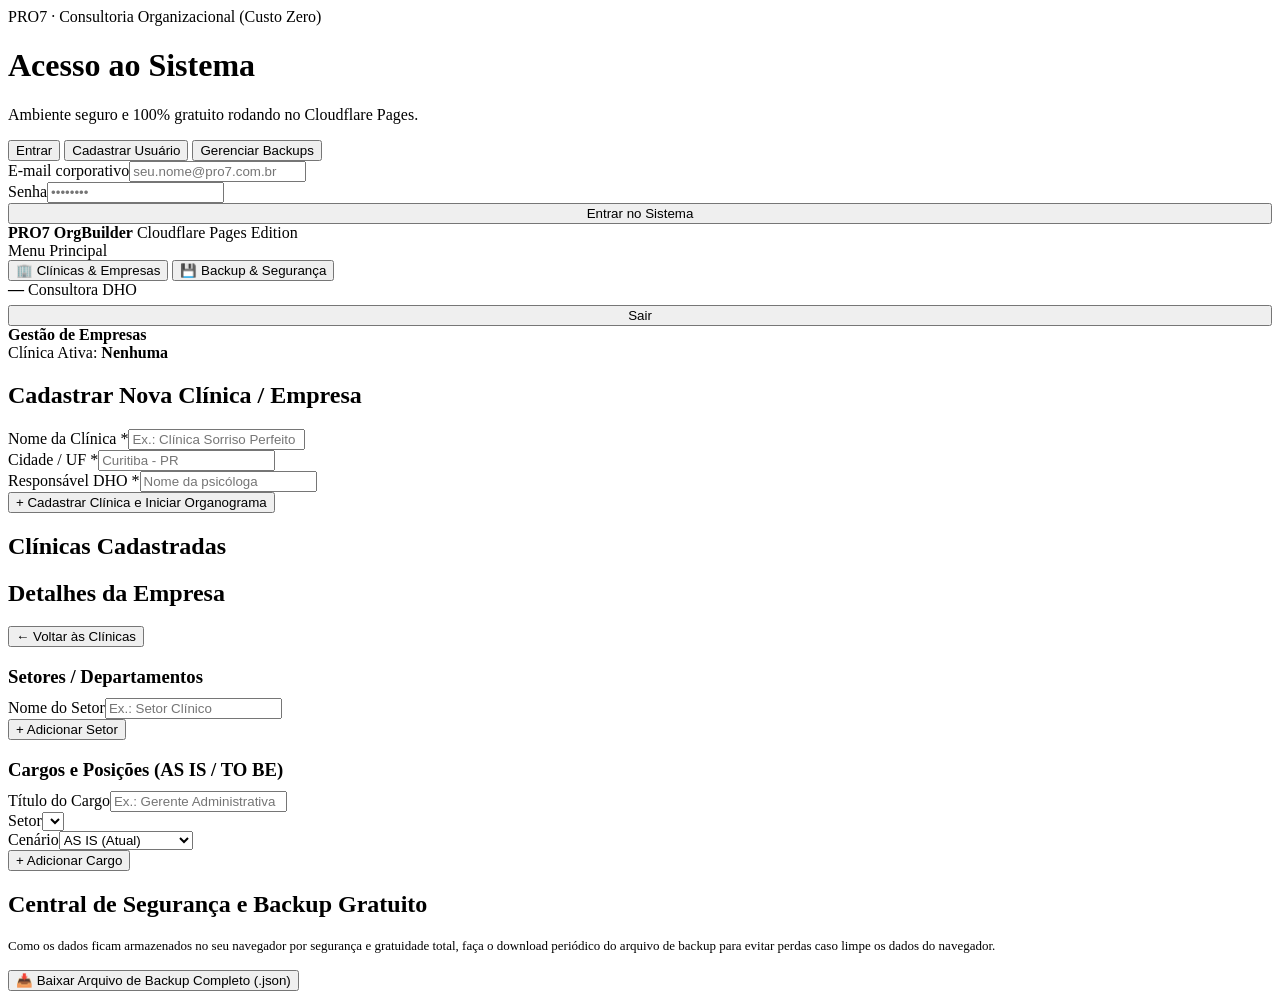
==== index.html @ 644f0a47 "Correção das extensoes dos arquivos" ====
<!DOCTYPE html>
<html lang="pt-BR">
<head>
<meta charset="utf-8">
<meta name="viewport" content="width=device-width, initial-scale=1">
<title>PRO7 OrgBuilder · Sistema de Organogramas Gratuitos</title>
<link rel="stylesheet" href="styles.css">
</head>
<body>

<!-- TELA DE AUTENTICAÇÃO / ACESSO -->
<div id="authScreen" class="auth-wrap">
  <div class="auth-card">
    <span class="brand-badge">PRO7 · Consultoria Organizacional (Custo Zero)</span>
    <h1>Acesso ao Sistema</h1>
    <p>Ambiente seguro e 100% gratuito rodando no Cloudflare Pages.</p>
    
    <div class="tabs-auth">
      <button id="tabLogin" class="active" onclick="switchAuthTab('login')">Entrar</button>
      <button id="tabRegister" onclick="switchAuthTab('register')">Cadastrar Usuário</button>
      <button id="tabBackup" onclick="switchAuthTab('backup')">Gerenciar Backups</button>
    </div>

    <div id="authMsg"></div>

    <form id="loginForm" onsubmit="handleLogin(event)">
      <div class="field"><label>E-mail corporativo</label><input type="email" id="loginEmail" required placeholder="seu.nome@pro7.com.br"></div>
      <div class="field"><label>Senha</label><input type="password" id="loginPass" required placeholder="••••••••"></div>
      <button type="submit" class="btn btn-primary" style="width:100%">Entrar no Sistema</button>
    </form>

    <form id="registerForm" style="display:none" onsubmit="handleRegister(event)">
      <div class="field"><label>Nome completo</label><input type="text" id="regName" required placeholder="Ex.: Ana Carolina"></div>
      <div class="field"><label>E-mail</label><input type="email" id="regEmail" required placeholder="ana@pro7.com.br"></div>
      <div class="field"><label>Senha de acesso</label><input type="password" id="regPass" required minlength="4" placeholder="Mínimo 4 caracteres"></div>
      <button type="submit" class="btn btn-primary" style="width:100%">Criar Conta Gratuita</button>
    </form>

    <div id="backupForm" style="display:none">
      <div class="alert alert-info">Proteja seus dados! Faça o backup regular das clínicas em arquivo JSON ou restaure um backup anterior.</div>
      <button type="button" class="btn btn-primary" style="width:100%;margin-bottom:10px" onclick="exportSystemBackup()">📥 Baixar Backup Geral (JSON)</button>
      <div class="field"><label>Restaurar Backup de Arquivo</label><input type="file" id="importFile" accept=".json" onchange="importSystemBackup(event)"></div>
    </div>
  </div>
</div>

<!-- APLICAÇÃO PRINCIPAL -->
<div id="appShell" class="app">
  <aside class="sidebar">
    <div class="sidebar-logo">
      <strong>PRO7 OrgBuilder</strong>
      <span>Cloudflare Pages Edition</span>
    </div>

    <div class="nav-group">Menu Principal</div>
    <button class="nav-item active" onclick="navigate('companies')">🏢 Clínicas & Empresas</button>
    <button class="nav-item" onclick="navigate('backupmgr')">💾 Backup & Segurança</button>

    <div class="user-box">
      <b id="curUserName">—</b>
      <span id="curUserRole">Consultora DHO</span>
      <button class="btn btn-outline btn-sm" style="width:100%;margin-top:6px" onclick="logout()">Sair</button>
    </div>
  </aside>

  <main class="main">
    <header class="topbar">
      <strong id="pageTitle">Gestão de Empresas</strong>
      <div class="context-pill">Clínica Ativa: <strong id="activeCompanyBadge" style="color:var(--primary)">Nenhuma</strong></div>
    </header>

    <div class="content">
      <div id="globalAlert"></div>

      <!-- VIEW: EMPRESAS -->
      <section id="view-companies" class="view active">
        <div class="card">
          <div class="card-header"><h2 class="card-title">Cadastrar Nova Clínica / Empresa</h2></div>
          <form onsubmit="createCompany(event)">
            <div class="grid-3">
              <div class="field"><label>Nome da Clínica *</label><input id="cName" required placeholder="Ex.: Clínica Sorriso Perfeito"></div>
              <div class="field"><label>Cidade / UF *</label><input id="cCityState" required placeholder="Curitiba - PR"></div>
              <div class="field"><label>Responsável DHO *</label><input id="cElab" required placeholder="Nome da psicóloga"></div>
            </div>
            <button type="submit" class="btn btn-primary">+ Cadastrar Clínica e Iniciar Organograma</button>
          </form>
        </div>

        <div class="card">
          <div class="card-header"><h2 class="card-title">Clínicas Cadastradas</h2></div>
          <div id="companiesList"></div>
        </div>
      </section>

      <!-- VIEW: WORKSPACE DA CLÍNICA -->
      <section id="view-workspace" class="view">
        <div class="card">
          <div class="card-header">
            <h2 class="card-title" id="wsCompanyName">Detalhes da Empresa</h2>
            <button class="btn btn-outline btn-sm" onclick="navigate('companies')">← Voltar às Clínicas</button>
          </div>
          <div class="grid-3" id="wsKpis"></div>
        </div>

        <div class="grid-2">
          <div class="card">
            <h3 class="card-title" style="margin-bottom:10px">Setores / Departamentos</h3>
            <form onsubmit="createDepartment(event)">
              <div class="field"><label>Nome do Setor</label><input id="dName" required placeholder="Ex.: Setor Clínico"></div>
              <button type="submit" class="btn btn-primary btn-sm">+ Adicionar Setor</button>
            </form>
            <div id="deptList" style="margin-top:12px"></div>
          </div>

          <div class="card">
            <h3 class="card-title" style="margin-bottom:10px">Cargos e Posições (AS IS / TO BE)</h3>
            <form onsubmit="createPosition(event)">
              <div class="field"><label>Título do Cargo</label><input id="pTitle" required placeholder="Ex.: Gerente Administrativa"></div>
              <div class="field"><label>Setor</label><select id="pDeptSelect"></select></div>
              <div class="field"><label>Cenário</label><select id="pScenario"><option value="AS_IS">AS IS (Atual)</option><option value="TO_BE">TO BE (Planejado)</option></select></div>
              <button type="submit" class="btn btn-primary btn-sm">+ Adicionar Cargo</button>
            </form>
            <div id="posList" style="margin-top:12px"></div>
          </div>
        </div>
      </section>

      <!-- VIEW: BACKUP & SEGURANÇA -->
      <section id="view-backupmgr" class="view">
        <div class="card">
          <h2 class="card-title">Central de Segurança e Backup Gratuito</h2>
          <p style="color:var(--muted);font-size:13px;margin-bottom:16px">Como os dados ficam armazenados no seu navegador por segurança e gratuidade total, faça o download periódico do arquivo de backup para evitar perdas caso limpe os dados do navegador.</p>
          <button class="btn btn-primary" onclick="exportSystemBackup()">📥 Baixar Arquivo de Backup Completo (.json)</button>
        </div>
      </section>

    </div>
  </main>
</div>

<script src="script.js"></script>
</body>
</html>
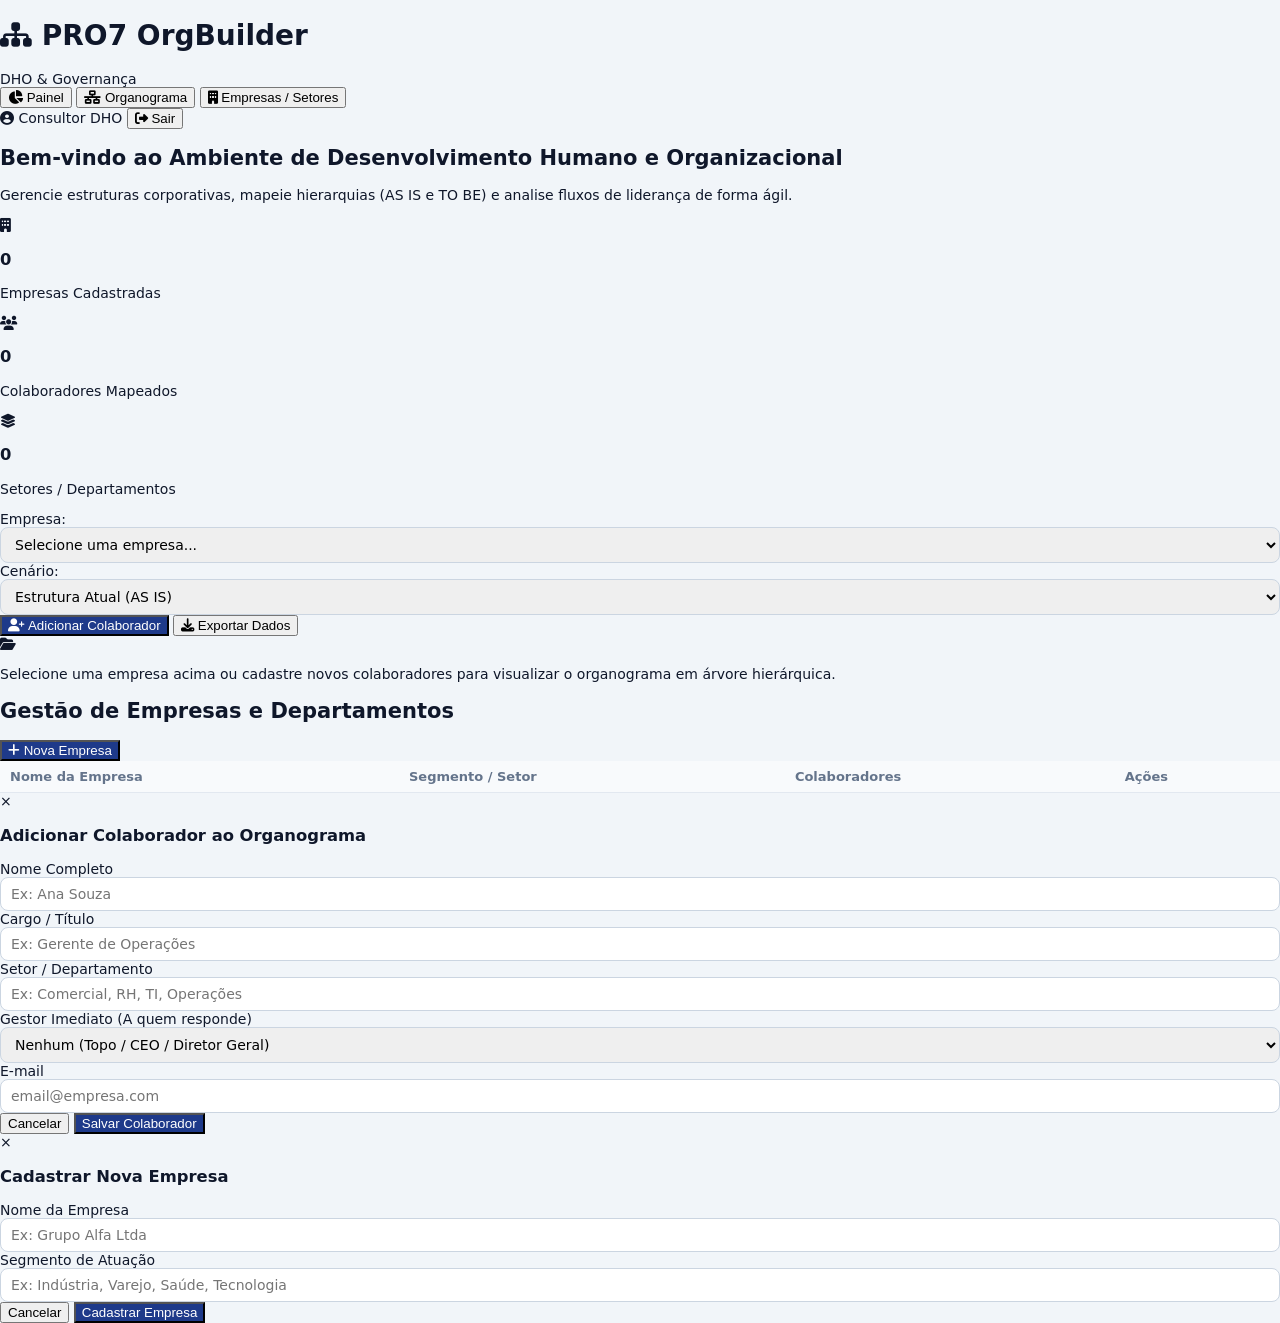
==== commit dd2297d3: "Atualizando index.html profissional" ====
--- a/index.html
+++ b/index.html
@@ -1,143 +1,185 @@
 <!DOCTYPE html>
 <html lang="pt-BR">
 <head>
-<meta charset="utf-8">
-<meta name="viewport" content="width=device-width, initial-scale=1">
-<title>PRO7 OrgBuilder · Sistema de Organogramas Gratuitos</title>
-<link rel="stylesheet" href="styles.css">
+    <meta charset="UTF-8">
+    <meta name="viewport" content="width=device-width, initial-scale=1.0">
+    <title>PRO7 OrgBuilder - Gestão de Organogramas</title>
+    <link rel="stylesheet" href="styles.css">
+    <!-- FontAwesome para ícones profissionais -->
+    <link rel="stylesheet" href="https://cdnjs.cloudflare.com/ajax/libs/font-awesome/6.4.0/css/all.min.css">
 </head>
 <body>
+    <!-- Topo / Header Profissional -->
+    <header class="app-header">
+        <div class="logo-area">
+            <h1><i class="fa-solid fa-sitemap"></i> PRO7 OrgBuilder</h1>
+            <span class="badge-dho">DHO & Governança</span>
+        </div>
+        <nav class="main-nav">
+            <button class="nav-btn active" onclick="switchTab('dashboard')"><i class="fa-solid fa-chart-pie"></i> Painel</button>
+            <button class="nav-btn" onclick="switchTab('organogram')"><i class="fa-solid fa-network-wired"></i> Organograma</button>
+            <button class="nav-btn" onclick="switchTab('companies')"><i class="fa-solid fa-building"></i> Empresas / Setores</button>
+        </nav>
+        <div class="user-area">
+            <span id="user-display"><i class="fa-solid fa-user-circle"></i> Consultor DHO</span>
+            <button class="logout-btn" onclick="handleLogout()" title="Sair do Sistema"><i class="fa-solid fa-right-from-bracket"></i> Sair</button>
+        </div>
+    </header>
 
-<!-- TELA DE AUTENTICAÇÃO / ACESSO -->
-<div id="authScreen" class="auth-wrap">
-  <div class="auth-card">
-    <span class="brand-badge">PRO7 · Consultoria Organizacional (Custo Zero)</span>
-    <h1>Acesso ao Sistema</h1>
-    <p>Ambiente seguro e 100% gratuito rodando no Cloudflare Pages.</p>
-    
-    <div class="tabs-auth">
-      <button id="tabLogin" class="active" onclick="switchAuthTab('login')">Entrar</button>
-      <button id="tabRegister" onclick="switchAuthTab('register')">Cadastrar Usuário</button>
-      <button id="tabBackup" onclick="switchAuthTab('backup')">Gerenciar Backups</button>
+    <!-- Conteúdo Principal -->
+    <main class="app-container">
+        
+        <!-- ABA 1: DASHBOARD -->
+        <section id="tab-dashboard" class="tab-content active">
+            <div class="welcome-banner">
+                <h2>Bem-vindo ao Ambiente de Desenvolvimento Humano e Organizacional</h2>
+                <p>Gerencie estruturas corporativas, mapeie hierarquias (AS IS e TO BE) e analise fluxos de liderança de forma ágil.</p>
+            </div>
+            <div class="metrics-grid">
+                <div class="metric-card">
+                    <i class="fa-solid fa-building"></i>
+                    <div>
+                        <h3 id="stat-companies">0</h3>
+                        <p>Empresas Cadastradas</p>
+                    </div>
+                </div>
+                <div class="metric-card">
+                    <i class="fa-solid fa-users"></i>
+                    <div>
+                        <h3 id="stat-collaborators">0</h3>
+                        <p>Colaboradores Mapeados</p>
+                    </div>
+                </div>
+                <div class="metric-card">
+                    <i class="fa-solid fa-layer-group"></i>
+                    <div>
+                        <h3 id="stat-departments">0</h3>
+                        <p>Setores / Departamentos</p>
+                    </div>
+                </div>
+            </div>
+        </section>
+
+        <!-- ABA 2: ORGANOGRAMA (FLUXOGRAMA INTERATIVO) -->
+        <section id="tab-organogram" class="tab-content">
+            <div class="toolbar">
+                <div class="toolbar-left">
+                    <label for="company-selector">Empresa:</label>
+                    <select id="company-selector" onchange="loadOrganogramData()">
+                        <option value="">Selecione uma empresa...</option>
+                    </select>
+                    
+                    <label for="scenario-selector">Cenário:</label>
+                    <select id="scenario-selector" onchange="renderChart()">
+                        <option value="asis">Estrutura Atual (AS IS)</option>
+                        <option value="tobe">Nova Estrutura Planejada (TO BE)</option>
+                    </select>
+                </div>
+                <div class="toolbar-right">
+                    <button class="btn-primary" onclick="openMemberModal()"><i class="fa-solid fa-user-plus"></i> Adicionar Colaborador</button>
+                    <button class="btn-secondary" onclick="exportData()"><i class="fa-solid fa-download"></i> Exportar Dados</button>
+                </div>
+            </div>
+
+            <div class="canvas-container" id="org-canvas">
+                <div class="empty-state" id="canvas-empty">
+                    <i class="fa-solid fa-folder-open"></i>
+                    <p>Selecione uma empresa acima ou cadastre novos colaboradores para visualizar o organograma em árvore hierárquica.</p>
+                </div>
+                <div class="tree-root" id="tree-root-container"></div>
+            </div>
+        </section>
+
+        <!-- ABA 3: EMPRESAS E SETORES -->
+        <section id="tab-companies" class="tab-content">
+            <div class="section-header">
+                <h2>Gestão de Empresas e Departamentos</h2>
+                <button class="btn-primary" onclick="openCompanyModal()"><i class="fa-solid fa-plus"></i> Nova Empresa</button>
+            </div>
+            <div class="table-responsive">
+                <table class="data-table" id="companies-table">
+                    <thead>
+                        <tr>
+                            <th>Nome da Empresa</th>
+                            <th>Segmento / Setor</th>
+                            <th>Colaboradores</th>
+                            <th>Ações</th>
+                        </tr>
+                    </thead>
+                    <tbody>
+                        <!-- Preenchido via JS -->
+                    </tbody>
+                </table>
+            </div>
+        </section>
+
+    </main>
+
+    <!-- MODAL: CADASTRAR / EDITAR COLABORADOR -->
+    <div id="member-modal" class="modal">
+        <div class="modal-content">
+            <span class="close-btn" onclick="closeMemberModal()">&times;</span>
+            <h3>Adicionar Colaborador ao Organograma</h3>
+            <form id="member-form" onsubmit="saveMember(event)">
+                <input type="hidden" id="member-id">
+                
+                <div class="form-group">
+                    <label for="member-name">Nome Completo</label>
+                    <input type="text" id="member-name" required placeholder="Ex: Ana Souza">
+                </div>
+
+                <div class="form-group">
+                    <label for="member-role">Cargo / Título</label>
+                    <input type="text" id="member-role" required placeholder="Ex: Gerente de Operações">
+                </div>
+
+                <div class="form-group">
+                    <label for="member-dept">Setor / Departamento</label>
+                    <input type="text" id="member-dept" required placeholder="Ex: Comercial, RH, TI, Operações">
+                </div>
+
+                <div class="form-group">
+                    <label for="member-manager">Gestor Imediato (A quem responde)</label>
+                    <select id="member-manager">
+                        <option value="">Nenhum (Topo / CEO / Diretor Geral)</option>
+                    </select>
+                </div>
+
+                <div class="form-group">
+                    <label for="member-email">E-mail</label>
+                    <input type="email" id="member-email" placeholder="email@empresa.com">
+                </div>
+
+                <div class="form-actions">
+                    <button type="button" class="btn-secondary" onclick="closeMemberModal()">Cancelar</button>
+                    <button type="submit" class="btn-primary">Salvar Colaborador</button>
+                </div>
+            </form>
+        </div>
     </div>
 
-    <div id="authMsg"></div>
-
-    <form id="loginForm" onsubmit="handleLogin(event)">
-      <div class="field"><label>E-mail corporativo</label><input type="email" id="loginEmail" required placeholder="seu.nome@pro7.com.br"></div>
-      <div class="field"><label>Senha</label><input type="password" id="loginPass" required placeholder="••••••••"></div>
-      <button type="submit" class="btn btn-primary" style="width:100%">Entrar no Sistema</button>
-    </form>
-
-    <form id="registerForm" style="display:none" onsubmit="handleRegister(event)">
-      <div class="field"><label>Nome completo</label><input type="text" id="regName" required placeholder="Ex.: Ana Carolina"></div>
-      <div class="field"><label>E-mail</label><input type="email" id="regEmail" required placeholder="ana@pro7.com.br"></div>
-      <div class="field"><label>Senha de acesso</label><input type="password" id="regPass" required minlength="4" placeholder="Mínimo 4 caracteres"></div>
-      <button type="submit" class="btn btn-primary" style="width:100%">Criar Conta Gratuita</button>
-    </form>
-
-    <div id="backupForm" style="display:none">
-      <div class="alert alert-info">Proteja seus dados! Faça o backup regular das clínicas em arquivo JSON ou restaure um backup anterior.</div>
-      <button type="button" class="btn btn-primary" style="width:100%;margin-bottom:10px" onclick="exportSystemBackup()">📥 Baixar Backup Geral (JSON)</button>
-      <div class="field"><label>Restaurar Backup de Arquivo</label><input type="file" id="importFile" accept=".json" onchange="importSystemBackup(event)"></div>
-    </div>
-  </div>
-</div>
-
-<!-- APLICAÇÃO PRINCIPAL -->
-<div id="appShell" class="app">
-  <aside class="sidebar">
-    <div class="sidebar-logo">
-      <strong>PRO7 OrgBuilder</strong>
-      <span>Cloudflare Pages Edition</span>
+    <!-- MODAL: CADASTRAR EMPRESA -->
+    <div id="company-modal" class="modal">
+        <div class="modal-content">
+            <span class="close-btn" onclick="closeCompanyModal()">&times;</span>
+            <h3>Cadastrar Nova Empresa</h3>
+            <form id="company-form" onsubmit="saveCompany(event)">
+                <div class="form-group">
+                    <label for="company-name">Nome da Empresa</label>
+                    <input type="text" id="company-name" required placeholder="Ex: Grupo Alfa Ltda">
+                </div>
+                <div class="form-group">
+                    <label for="company-segment">Segmento de Atuação</label>
+                    <input type="text" id="company-segment" required placeholder="Ex: Indústria, Varejo, Saúde, Tecnologia">
+                </div>
+                <div class="form-actions">
+                    <button type="button" class="btn-secondary" onclick="closeCompanyModal()">Cancelar</button>
+                    <button type="submit" class="btn-primary">Cadastrar Empresa</button>
+                </div>
+            </form>
+        </div>
     </div>
 
-    <div class="nav-group">Menu Principal</div>
-    <button class="nav-item active" onclick="navigate('companies')">🏢 Clínicas & Empresas</button>
-    <button class="nav-item" onclick="navigate('backupmgr')">💾 Backup & Segurança</button>
-
-    <div class="user-box">
-      <b id="curUserName">—</b>
-      <span id="curUserRole">Consultora DHO</span>
-      <button class="btn btn-outline btn-sm" style="width:100%;margin-top:6px" onclick="logout()">Sair</button>
-    </div>
-  </aside>
-
-  <main class="main">
-    <header class="topbar">
-      <strong id="pageTitle">Gestão de Empresas</strong>
-      <div class="context-pill">Clínica Ativa: <strong id="activeCompanyBadge" style="color:var(--primary)">Nenhuma</strong></div>
-    </header>
-
-    <div class="content">
-      <div id="globalAlert"></div>
-
-      <!-- VIEW: EMPRESAS -->
-      <section id="view-companies" class="view active">
-        <div class="card">
-          <div class="card-header"><h2 class="card-title">Cadastrar Nova Clínica / Empresa</h2></div>
-          <form onsubmit="createCompany(event)">
-            <div class="grid-3">
-              <div class="field"><label>Nome da Clínica *</label><input id="cName" required placeholder="Ex.: Clínica Sorriso Perfeito"></div>
-              <div class="field"><label>Cidade / UF *</label><input id="cCityState" required placeholder="Curitiba - PR"></div>
-              <div class="field"><label>Responsável DHO *</label><input id="cElab" required placeholder="Nome da psicóloga"></div>
-            </div>
-            <button type="submit" class="btn btn-primary">+ Cadastrar Clínica e Iniciar Organograma</button>
-          </form>
-        </div>
-
-        <div class="card">
-          <div class="card-header"><h2 class="card-title">Clínicas Cadastradas</h2></div>
-          <div id="companiesList"></div>
-        </div>
-      </section>
-
-      <!-- VIEW: WORKSPACE DA CLÍNICA -->
-      <section id="view-workspace" class="view">
-        <div class="card">
-          <div class="card-header">
-            <h2 class="card-title" id="wsCompanyName">Detalhes da Empresa</h2>
-            <button class="btn btn-outline btn-sm" onclick="navigate('companies')">← Voltar às Clínicas</button>
-          </div>
-          <div class="grid-3" id="wsKpis"></div>
-        </div>
-
-        <div class="grid-2">
-          <div class="card">
-            <h3 class="card-title" style="margin-bottom:10px">Setores / Departamentos</h3>
-            <form onsubmit="createDepartment(event)">
-              <div class="field"><label>Nome do Setor</label><input id="dName" required placeholder="Ex.: Setor Clínico"></div>
-              <button type="submit" class="btn btn-primary btn-sm">+ Adicionar Setor</button>
-            </form>
-            <div id="deptList" style="margin-top:12px"></div>
-          </div>
-
-          <div class="card">
-            <h3 class="card-title" style="margin-bottom:10px">Cargos e Posições (AS IS / TO BE)</h3>
-            <form onsubmit="createPosition(event)">
-              <div class="field"><label>Título do Cargo</label><input id="pTitle" required placeholder="Ex.: Gerente Administrativa"></div>
-              <div class="field"><label>Setor</label><select id="pDeptSelect"></select></div>
-              <div class="field"><label>Cenário</label><select id="pScenario"><option value="AS_IS">AS IS (Atual)</option><option value="TO_BE">TO BE (Planejado)</option></select></div>
-              <button type="submit" class="btn btn-primary btn-sm">+ Adicionar Cargo</button>
-            </form>
-            <div id="posList" style="margin-top:12px"></div>
-          </div>
-        </div>
-      </section>
-
-      <!-- VIEW: BACKUP & SEGURANÇA -->
-      <section id="view-backupmgr" class="view">
-        <div class="card">
-          <h2 class="card-title">Central de Segurança e Backup Gratuito</h2>
-          <p style="color:var(--muted);font-size:13px;margin-bottom:16px">Como os dados ficam armazenados no seu navegador por segurança e gratuidade total, faça o download periódico do arquivo de backup para evitar perdas caso limpe os dados do navegador.</p>
-          <button class="btn btn-primary" onclick="exportSystemBackup()">📥 Baixar Arquivo de Backup Completo (.json)</button>
-        </div>
-      </section>
-
-    </div>
-  </main>
-</div>
-
-<script src="script.js"></script>
+    <script src="script.js"></script>
 </body>
 </html>
--- a/styles.css
+++ b/styles.css
@@ -0,0 +1,54 @@
+:root {
+  --bg: #f1f5f9; --surface: #ffffff; --ink: #0f172a; --muted: #64748b;
+  --border: #e2e8f0; --primary: #1e3a8a; --primary-hover: #1d4ed8; --danger: #dc2626;
+}
+* { box-sizing: border-box; }
+body { margin: 0; font-family: system-ui, -apple-system, sans-serif; background: var(--bg); color: var(--ink); font-size: 14px; }
+.auth-wrap { min-height: 100vh; display: grid; place-items: center; background: linear-gradient(135deg, #0f172a 0%, #1e3a8a 100%); padding: 20px; }
+.auth-card { background: var(--surface); width: 100%; max-width: 420px; border-radius: 16px; padding: 32px; box-shadow: 0 20px 40px rgba(0,0,0,0.25); }
+.brand-badge { display: inline-block; background: #eff6ff; color: var(--primary); font-weight: 700; font-size: 11px; padding: 4px 10px; border-radius: 6px; text-transform: uppercase; margin-bottom: 10px; }
+.auth-card h1 { margin: 0 0 6px; font-size: 22px; }
+.auth-card p { margin: 0 0 20px; color: var(--muted); font-size: 13px; }
+.tabs-auth { display: flex; border-bottom: 1px solid var(--border); margin-bottom: 18px; gap: 16px; }
+.tabs-auth button { background: none; border: none; padding: 8px 0; font-weight: 600; color: var(--muted); cursor: pointer; border-bottom: 2px solid transparent; }
+.tabs-auth button.active { color: var(--primary); border-bottom-color: var(--primary); }
+
+.app { display: none; min-height: 100vh; grid-template-columns: 240px 1fr; }
+.app.active { display: grid; }
+.sidebar { background: #0f172a; color: #f8fafc; padding: 20px; display: flex; flexDirection: column; }
+.sidebar-logo { padding-bottom: 16px; border-bottom: 1px solid #1e293b; margin-bottom: 16px; }
+.sidebar-logo strong { display: block; font-size: 16px; }
+.sidebar-logo span { font-size: 11px; color: #94a3b8; }
+.nav-group { font-size: 11px; text-transform: uppercase; color: #64748b; padding: 10px 0 4px; font-weight: 700; }
+.nav-item { display: block; width: 100%; text-align: left; background: none; border: none; color: #cbd5e1; padding: 10px 12px; border-radius: 8px; cursor: pointer; font-weight: 500; margin-bottom: 2px; }
+.nav-item:hover, .nav-item.active { background: var(--primary); color: #fff; }
+.user-box { margin-top: auto; padding: 12px; background: #1e293b; border-radius: 8px; font-size: 12px; }
+.user-box b { display: block; color: #fff; }
+
+.main { display: flex; flex-direction: column; min-width: 0; }
+.topbar { background: var(--surface); border-bottom: 1px solid var(--border); padding: 14px 24px; display: flex; justify-content: space-between; align-items: center; }
+.context-pill { background: #f8fafc; border: 1px solid var(--border); padding: 6px 12px; border-radius: 8px; font-size: 13px; }
+.content { padding: 24px; max-width: 1200px; width: 100%; margin: 0 auto; }
+
+.card { background: var(--surface); border: 1px solid var(--border); border-radius: 12px; padding: 20px; margin-bottom: 20px; box-shadow: 0 1px 3px rgba(0,0,0,0.02); }
+.card-header { display: flex; justify-content: space-between; align-items: center; margin-bottom: 14px; }
+.card-title { margin: 0; font-size: 16px; font-weight: 700; }
+.grid-2 { display: grid; grid-template-columns: repeat(auto-fit, minmax(280px, 1fr)); gap: 16px; }
+.grid-3 { display: grid; grid-template-columns: repeat(auto-fit, minmax(220px, 1fr)); gap: 14px; }
+
+.field { margin-bottom: 12px; }
+.field label { display: block; font-size: 12px; font-weight: 600; color: #334155; margin-bottom: 4px; }
+input, select { width: 100%; padding: 8px 10px; border: 1px solid #cbd5e1; border-radius: 8px; font: inherit; }
+.btn { display: inline-flex; align-items: center; justify-content: center; padding: 8px 14px; border-radius: 8px; font-weight: 600; font-size: 13px; cursor: pointer; border: none; }
+.btn-primary { background: var(--primary); color: #fff; }
+.btn-primary:hover { background: var(--primary-hover); }
+.btn-outline { background: #fff; border: 1px solid #cbd5e1; color: var(--ink); }
+.btn-sm { padding: 4px 8px; font-size: 11.5px; }
+
+table { width: 100%; border-collapse: collapse; font-size: 13px; }
+th { text-align: left; padding: 8px 10px; background: #f8fafc; color: var(--muted); border-bottom: 1px solid var(--border); }
+td { padding: 8px 10px; border-bottom: 1px solid var(--border); }
+.badge { display: inline-block; padding: 2px 8px; border-radius: 99px; font-size: 11px; font-weight: 600; background: #dbeafe; color: #1e40af; }
+.alert { padding: 10px 14px; border-radius: 8px; font-size: 13px; margin-bottom: 12px; background: #eff6ff; border-left: 4px solid var(--primary); color: #1e3a8a; }
+.view { display: none; }
+.view.active { display: block; }
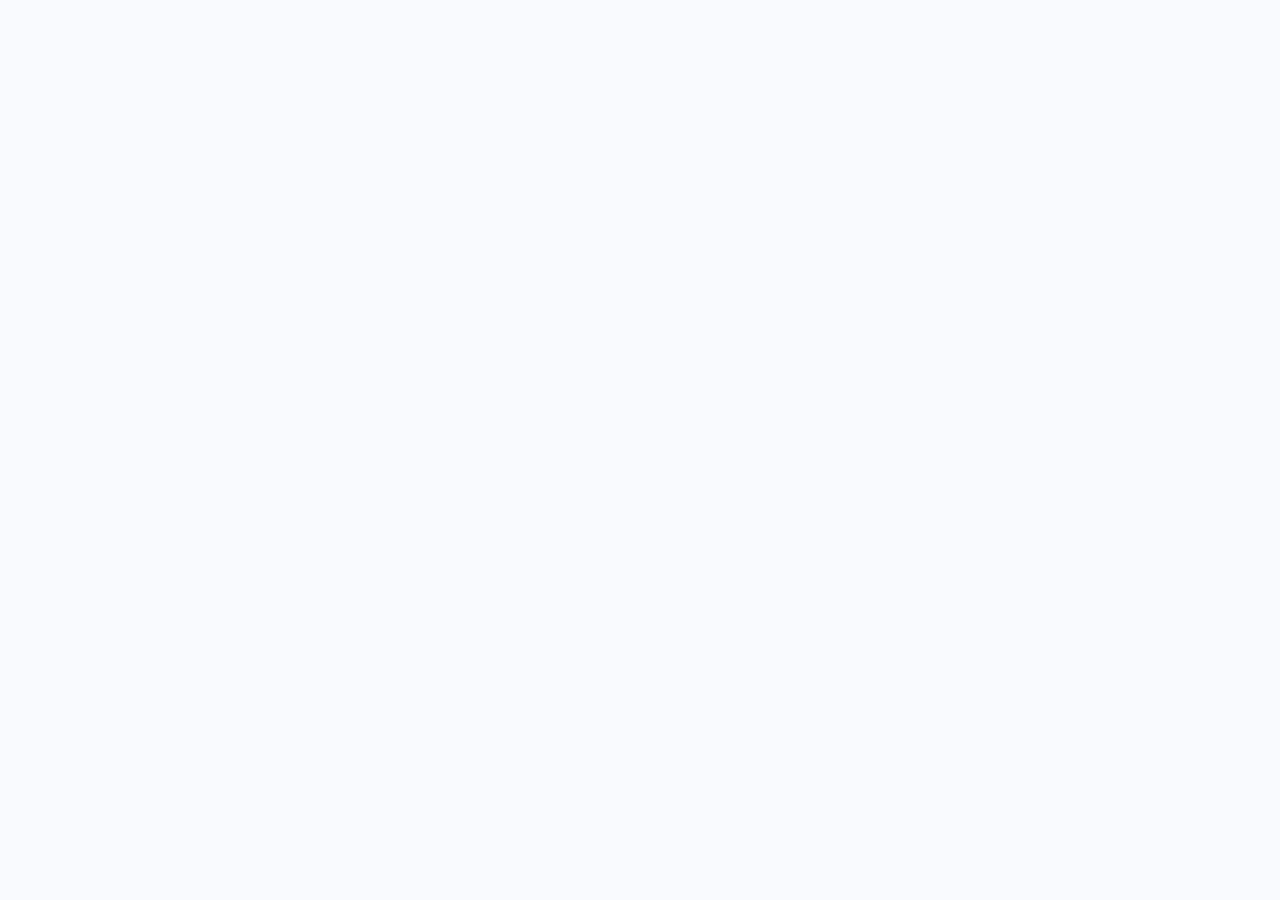
==== commit 3994e39e: "Refactor index.html structure and content" ====
--- a/index.html
+++ b/index.html
@@ -1,185 +1,118 @@
 <!DOCTYPE html>
 <html lang="pt-BR">
 <head>
-    <meta charset="UTF-8">
-    <meta name="viewport" content="width=device-width, initial-scale=1.0">
-    <title>PRO7 OrgBuilder - Gestão de Organogramas</title>
-    <link rel="stylesheet" href="styles.css">
-    <!-- FontAwesome para ícones profissionais -->
-    <link rel="stylesheet" href="https://cdnjs.cloudflare.com/ajax/libs/font-awesome/6.4.0/css/all.min.css">
+<meta charset="UTF-8">
+<meta name="viewport" content="width=device-width, initial-scale=1">
+<title>PRO7 OrgBuilder</title>
+<link rel="stylesheet" href="styles.css">
 </head>
 <body>
-    <!-- Topo / Header Profissional -->
-    <header class="app-header">
-        <div class="logo-area">
-            <h1><i class="fa-solid fa-sitemap"></i> PRO7 OrgBuilder</h1>
-            <span class="badge-dho">DHO & Governança</span>
+
+<div id="login" class="login" hidden>
+  <form id="loginForm" class="card login-card">
+    <h1>PRO7 OrgBuilder</h1>
+    <p class="muted">Gestão de organogramas para consultorias de DHO.</p>
+    <label>Seu nome
+      <input name="user" required maxlength="60" placeholder="Ex.: Maria Silva" autocomplete="name">
+    </label>
+    <button class="btn primary" type="submit">Entrar</button>
+  </form>
+</div>
+
+<div id="app" hidden>
+  <header class="header">
+    <div class="brand">PRO7 <span>OrgBuilder</span></div>
+    <nav class="nav" aria-label="Menu principal">
+      <button type="button" data-view="dashboard">Painel</button>
+      <button type="button" data-view="org">Organograma</button>
+      <button type="button" data-view="companies">Empresas / Setores</button>
+      <button type="button" id="logout" class="logout">Sair</button>
+    </nav>
+  </header>
+
+  <main class="main">
+
+    <!-- PAINEL -->
+    <section id="view-dashboard" class="view">
+      <h2>Painel</h2>
+      <div id="stats" class="stats"></div>
+      <div class="card">
+        <h3>Comparativo AS IS e TO BE</h3>
+        <p class="muted" id="cmpCompany"></p>
+        <div class="table-wrap"><table id="cmpTable"></table></div>
+      </div>
+    </section>
+
+    <!-- ORGANOGRAMA -->
+    <section id="view-org" class="view">
+      <h2>Organograma</h2>
+      <div class="toolbar card">
+        <label>Empresa <select id="companySel"></select></label>
+        <div class="seg" role="group" aria-label="Cenário">
+          <button type="button" data-sc="asis">AS IS (atual)</button>
+          <button type="button" data-sc="tobe">TO BE (planejada)</button>
         </div>
-        <nav class="main-nav">
-            <button class="nav-btn active" onclick="switchTab('dashboard')"><i class="fa-solid fa-chart-pie"></i> Painel</button>
-            <button class="nav-btn" onclick="switchTab('organogram')"><i class="fa-solid fa-network-wired"></i> Organograma</button>
-            <button class="nav-btn" onclick="switchTab('companies')"><i class="fa-solid fa-building"></i> Empresas / Setores</button>
-        </nav>
-        <div class="user-area">
-            <span id="user-display"><i class="fa-solid fa-user-circle"></i> Consultor DHO</span>
-            <button class="logout-btn" onclick="handleLogout()" title="Sair do Sistema"><i class="fa-solid fa-right-from-bracket"></i> Sair</button>
+        <div class="spacer"></div>
+        <button type="button" class="btn" id="copyScenario">Copiar AS IS para TO BE</button>
+        <button type="button" class="btn primary" id="exportJson">Exportar JSON</button>
+      </div>
+
+      <div class="card">
+        <div class="tree-wrap"><div id="tree" class="tree"></div></div>
+      </div>
+
+      <div class="grid2">
+        <form id="empForm" class="card" novalidate>
+          <h3 id="empFormTitle">Novo colaborador</h3>
+          <label>Nome <input name="nome" required maxlength="80"></label>
+          <label>Cargo <input name="cargo" required maxlength="80"></label>
+          <label>Setor / Departamento <input name="setor" required maxlength="60" list="deptList"></label>
+          <datalist id="deptList"></datalist>
+          <label>E-mail <input name="email" type="email" maxlength="120"></label>
+          <label>Gestor imediato (a quem responde)
+            <select name="gestor"></select>
+          </label>
+          <p id="empErr" class="error" role="alert" hidden></p>
+          <div class="actions">
+            <button class="btn primary" type="submit" id="empSubmit">Adicionar colaborador</button>
+            <button class="btn" type="button" id="empCancel" hidden>Cancelar edição</button>
+          </div>
+        </form>
+
+        <div class="card">
+          <h3>Colaboradores do cenário</h3>
+          <div class="table-wrap"><table id="empTable"></table></div>
         </div>
-    </header>
+      </div>
+    </section>
 
-    <!-- Conteúdo Principal -->
-    <main class="app-container">
-        
-        <!-- ABA 1: DASHBOARD -->
-        <section id="tab-dashboard" class="tab-content active">
-            <div class="welcome-banner">
-                <h2>Bem-vindo ao Ambiente de Desenvolvimento Humano e Organizacional</h2>
-                <p>Gerencie estruturas corporativas, mapeie hierarquias (AS IS e TO BE) e analise fluxos de liderança de forma ágil.</p>
-            </div>
-            <div class="metrics-grid">
-                <div class="metric-card">
-                    <i class="fa-solid fa-building"></i>
-                    <div>
-                        <h3 id="stat-companies">0</h3>
-                        <p>Empresas Cadastradas</p>
-                    </div>
-                </div>
-                <div class="metric-card">
-                    <i class="fa-solid fa-users"></i>
-                    <div>
-                        <h3 id="stat-collaborators">0</h3>
-                        <p>Colaboradores Mapeados</p>
-                    </div>
-                </div>
-                <div class="metric-card">
-                    <i class="fa-solid fa-layer-group"></i>
-                    <div>
-                        <h3 id="stat-departments">0</h3>
-                        <p>Setores / Departamentos</p>
-                    </div>
-                </div>
-            </div>
-        </section>
+    <!-- EMPRESAS -->
+    <section id="view-companies" class="view">
+      <h2>Empresas / Setores</h2>
+      <div class="grid2">
+        <form id="coForm" class="card">
+          <h3>Nova empresa</h3>
+          <label>Nome <input name="nome" required maxlength="80"></label>
+          <label>Segmento
+            <input name="segmento" required maxlength="60" list="segList" placeholder="Ex.: Indústria, Varejo, Serviços">
+          </label>
+          <datalist id="segList">
+            <option>Indústria</option><option>Varejo</option><option>Serviços</option>
+            <option>Saúde</option><option>Tecnologia</option><option>Agronegócio</option>
+          </datalist>
+          <div class="actions"><button class="btn primary" type="submit">Cadastrar empresa</button></div>
+        </form>
+        <div class="card">
+          <h3>Empresas cadastradas</h3>
+          <div class="table-wrap"><table id="coTable"></table></div>
+        </div>
+      </div>
+    </section>
 
-        <!-- ABA 2: ORGANOGRAMA (FLUXOGRAMA INTERATIVO) -->
-        <section id="tab-organogram" class="tab-content">
-            <div class="toolbar">
-                <div class="toolbar-left">
-                    <label for="company-selector">Empresa:</label>
-                    <select id="company-selector" onchange="loadOrganogramData()">
-                        <option value="">Selecione uma empresa...</option>
-                    </select>
-                    
-                    <label for="scenario-selector">Cenário:</label>
-                    <select id="scenario-selector" onchange="renderChart()">
-                        <option value="asis">Estrutura Atual (AS IS)</option>
-                        <option value="tobe">Nova Estrutura Planejada (TO BE)</option>
-                    </select>
-                </div>
-                <div class="toolbar-right">
-                    <button class="btn-primary" onclick="openMemberModal()"><i class="fa-solid fa-user-plus"></i> Adicionar Colaborador</button>
-                    <button class="btn-secondary" onclick="exportData()"><i class="fa-solid fa-download"></i> Exportar Dados</button>
-                </div>
-            </div>
+  </main>
+  <div id="toast" class="toast" role="status" aria-live="polite"></div>
+</div>
 
-            <div class="canvas-container" id="org-canvas">
-                <div class="empty-state" id="canvas-empty">
-                    <i class="fa-solid fa-folder-open"></i>
-                    <p>Selecione uma empresa acima ou cadastre novos colaboradores para visualizar o organograma em árvore hierárquica.</p>
-                </div>
-                <div class="tree-root" id="tree-root-container"></div>
-            </div>
-        </section>
-
-        <!-- ABA 3: EMPRESAS E SETORES -->
-        <section id="tab-companies" class="tab-content">
-            <div class="section-header">
-                <h2>Gestão de Empresas e Departamentos</h2>
-                <button class="btn-primary" onclick="openCompanyModal()"><i class="fa-solid fa-plus"></i> Nova Empresa</button>
-            </div>
-            <div class="table-responsive">
-                <table class="data-table" id="companies-table">
-                    <thead>
-                        <tr>
-                            <th>Nome da Empresa</th>
-                            <th>Segmento / Setor</th>
-                            <th>Colaboradores</th>
-                            <th>Ações</th>
-                        </tr>
-                    </thead>
-                    <tbody>
-                        <!-- Preenchido via JS -->
-                    </tbody>
-                </table>
-            </div>
-        </section>
-
-    </main>
-
-    <!-- MODAL: CADASTRAR / EDITAR COLABORADOR -->
-    <div id="member-modal" class="modal">
-        <div class="modal-content">
-            <span class="close-btn" onclick="closeMemberModal()">&times;</span>
-            <h3>Adicionar Colaborador ao Organograma</h3>
-            <form id="member-form" onsubmit="saveMember(event)">
-                <input type="hidden" id="member-id">
-                
-                <div class="form-group">
-                    <label for="member-name">Nome Completo</label>
-                    <input type="text" id="member-name" required placeholder="Ex: Ana Souza">
-                </div>
-
-                <div class="form-group">
-                    <label for="member-role">Cargo / Título</label>
-                    <input type="text" id="member-role" required placeholder="Ex: Gerente de Operações">
-                </div>
-
-                <div class="form-group">
-                    <label for="member-dept">Setor / Departamento</label>
-                    <input type="text" id="member-dept" required placeholder="Ex: Comercial, RH, TI, Operações">
-                </div>
-
-                <div class="form-group">
-                    <label for="member-manager">Gestor Imediato (A quem responde)</label>
-                    <select id="member-manager">
-                        <option value="">Nenhum (Topo / CEO / Diretor Geral)</option>
-                    </select>
-                </div>
-
-                <div class="form-group">
-                    <label for="member-email">E-mail</label>
-                    <input type="email" id="member-email" placeholder="email@empresa.com">
-                </div>
-
-                <div class="form-actions">
-                    <button type="button" class="btn-secondary" onclick="closeMemberModal()">Cancelar</button>
-                    <button type="submit" class="btn-primary">Salvar Colaborador</button>
-                </div>
-            </form>
-        </div>
-    </div>
-
-    <!-- MODAL: CADASTRAR EMPRESA -->
-    <div id="company-modal" class="modal">
-        <div class="modal-content">
-            <span class="close-btn" onclick="closeCompanyModal()">&times;</span>
-            <h3>Cadastrar Nova Empresa</h3>
-            <form id="company-form" onsubmit="saveCompany(event)">
-                <div class="form-group">
-                    <label for="company-name">Nome da Empresa</label>
-                    <input type="text" id="company-name" required placeholder="Ex: Grupo Alfa Ltda">
-                </div>
-                <div class="form-group">
-                    <label for="company-segment">Segmento de Atuação</label>
-                    <input type="text" id="company-segment" required placeholder="Ex: Indústria, Varejo, Saúde, Tecnologia">
-                </div>
-                <div class="form-actions">
-                    <button type="button" class="btn-secondary" onclick="closeCompanyModal()">Cancelar</button>
-                    <button type="submit" class="btn-primary">Cadastrar Empresa</button>
-                </div>
-            </form>
-        </div>
-    </div>
-
-    <script src="script.js"></script>
+<script src="script.js"></script>
 </body>
 </html>
--- a/styles.css
+++ b/styles.css
@@ -1,54 +1,485 @@
 :root {
-  --bg: #f1f5f9; --surface: #ffffff; --ink: #0f172a; --muted: #64748b;
-  --border: #e2e8f0; --primary: #1e3a8a; --primary-hover: #1d4ed8; --danger: #dc2626;
-}
-* { box-sizing: border-box; }
-body { margin: 0; font-family: system-ui, -apple-system, sans-serif; background: var(--bg); color: var(--ink); font-size: 14px; }
-.auth-wrap { min-height: 100vh; display: grid; place-items: center; background: linear-gradient(135deg, #0f172a 0%, #1e3a8a 100%); padding: 20px; }
-.auth-card { background: var(--surface); width: 100%; max-width: 420px; border-radius: 16px; padding: 32px; box-shadow: 0 20px 40px rgba(0,0,0,0.25); }
-.brand-badge { display: inline-block; background: #eff6ff; color: var(--primary); font-weight: 700; font-size: 11px; padding: 4px 10px; border-radius: 6px; text-transform: uppercase; margin-bottom: 10px; }
-.auth-card h1 { margin: 0 0 6px; font-size: 22px; }
-.auth-card p { margin: 0 0 20px; color: var(--muted); font-size: 13px; }
-.tabs-auth { display: flex; border-bottom: 1px solid var(--border); margin-bottom: 18px; gap: 16px; }
-.tabs-auth button { background: none; border: none; padding: 8px 0; font-weight: 600; color: var(--muted); cursor: pointer; border-bottom: 2px solid transparent; }
-.tabs-auth button.active { color: var(--primary); border-bottom-color: var(--primary); }
-
-.app { display: none; min-height: 100vh; grid-template-columns: 240px 1fr; }
-.app.active { display: grid; }
-.sidebar { background: #0f172a; color: #f8fafc; padding: 20px; display: flex; flexDirection: column; }
-.sidebar-logo { padding-bottom: 16px; border-bottom: 1px solid #1e293b; margin-bottom: 16px; }
-.sidebar-logo strong { display: block; font-size: 16px; }
-.sidebar-logo span { font-size: 11px; color: #94a3b8; }
-.nav-group { font-size: 11px; text-transform: uppercase; color: #64748b; padding: 10px 0 4px; font-weight: 700; }
-.nav-item { display: block; width: 100%; text-align: left; background: none; border: none; color: #cbd5e1; padding: 10px 12px; border-radius: 8px; cursor: pointer; font-weight: 500; margin-bottom: 2px; }
-.nav-item:hover, .nav-item.active { background: var(--primary); color: #fff; }
-.user-box { margin-top: auto; padding: 12px; background: #1e293b; border-radius: 8px; font-size: 12px; }
-.user-box b { display: block; color: #fff; }
-
-.main { display: flex; flex-direction: column; min-width: 0; }
-.topbar { background: var(--surface); border-bottom: 1px solid var(--border); padding: 14px 24px; display: flex; justify-content: space-between; align-items: center; }
-.context-pill { background: #f8fafc; border: 1px solid var(--border); padding: 6px 12px; border-radius: 8px; font-size: 13px; }
-.content { padding: 24px; max-width: 1200px; width: 100%; margin: 0 auto; }
-
-.card { background: var(--surface); border: 1px solid var(--border); border-radius: 12px; padding: 20px; margin-bottom: 20px; box-shadow: 0 1px 3px rgba(0,0,0,0.02); }
-.card-header { display: flex; justify-content: space-between; align-items: center; margin-bottom: 14px; }
-.card-title { margin: 0; font-size: 16px; font-weight: 700; }
-.grid-2 { display: grid; grid-template-columns: repeat(auto-fit, minmax(280px, 1fr)); gap: 16px; }
-.grid-3 { display: grid; grid-template-columns: repeat(auto-fit, minmax(220px, 1fr)); gap: 14px; }
-
-.field { margin-bottom: 12px; }
-.field label { display: block; font-size: 12px; font-weight: 600; color: #334155; margin-bottom: 4px; }
-input, select { width: 100%; padding: 8px 10px; border: 1px solid #cbd5e1; border-radius: 8px; font: inherit; }
-.btn { display: inline-flex; align-items: center; justify-content: center; padding: 8px 14px; border-radius: 8px; font-weight: 600; font-size: 13px; cursor: pointer; border: none; }
-.btn-primary { background: var(--primary); color: #fff; }
-.btn-primary:hover { background: var(--primary-hover); }
-.btn-outline { background: #fff; border: 1px solid #cbd5e1; color: var(--ink); }
-.btn-sm { padding: 4px 8px; font-size: 11.5px; }
-
-table { width: 100%; border-collapse: collapse; font-size: 13px; }
-th { text-align: left; padding: 8px 10px; background: #f8fafc; color: var(--muted); border-bottom: 1px solid var(--border); }
-td { padding: 8px 10px; border-bottom: 1px solid var(--border); }
-.badge { display: inline-block; padding: 2px 8px; border-radius: 99px; font-size: 11px; font-weight: 600; background: #dbeafe; color: #1e40af; }
-.alert { padding: 10px 14px; border-radius: 8px; font-size: 13px; margin-bottom: 12px; background: #eff6ff; border-left: 4px solid var(--primary); color: #1e3a8a; }
-.view { display: none; }
-.view.active { display: block; }
+    --primary: #2563eb;
+    --primary-dark: #1d4ed8;
+    --secondary: #64748b;
+    --bg-main: #f8fafc;
+    --card-bg: #ffffff;
+    --text-main: #1e293b;
+    --text-muted: #64748b;
+    --border-color: #e2e8f0;
+    --danger: #ef4444;
+    --success: #22c55e;
+}
+
+* {
+    margin: 0;
+    padding: 0;
+    box-sizing: border-box;
+    font-family: 'Segoe UI', system-ui, -apple-system, sans-serif;
+}
+
+body {
+    background-color: var(--bg-main);
+    color: var(--text-main);
+    display: flex;
+    flex-direction: column;
+    height: 100vh;
+    overflow: hidden;
+}
+
+/* Header */
+.app-header {
+    background: #ffffff;
+    border-bottom: 1px solid var(--border-color);
+    padding: 0.75rem 1.5rem;
+    display: flex;
+    justify-content: space-between;
+    align-items: center;
+    box-shadow: 0 1px 3px rgba(0,0,0,0.05);
+    z-index: 100;
+}
+
+.logo-area {
+    display: flex;
+    align-items: center;
+    gap: 1rem;
+}
+
+.logo-area h1 {
+    font-size: 1.25rem;
+    color: var(--primary);
+    display: flex;
+    align-items: center;
+    gap: 0.5px;
+}
+
+.badge-dho {
+    background: #e0f2fe;
+    color: #0369a1;
+    font-size: 0.75rem;
+    padding: 0.2rem 0.6rem;
+    border-radius: 99px;
+    font-weight: 600;
+}
+
+.main-nav {
+    display: flex;
+    gap: 0.5rem;
+}
+
+.nav-btn {
+    background: transparent;
+    border: none;
+    padding: 0.5rem 1rem;
+    font-size: 0.95rem;
+    font-weight: 500;
+    color: var(--text-muted);
+    cursor: pointer;
+    border-radius: 6px;
+    transition: all 0.2s;
+    display: flex;
+    align-items: center;
+    gap: 0.5rem;
+}
+
+.nav-btn:hover {
+    background: #f1f5f9;
+    color: var(--text-main);
+}
+
+.nav-btn.active {
+    background: #eff6ff;
+    color: var(--primary);
+    font-weight: 600;
+}
+
+.user-area {
+    display: flex;
+    align-items: center;
+    gap: 1rem;
+    font-size: 0.9rem;
+    color: var(--text-muted);
+}
+
+.logout-btn {
+    background: #fee2e2;
+    border: none;
+    color: var(--danger);
+    padding: 0.4rem 0.8rem;
+    border-radius: 6px;
+    cursor: pointer;
+    font-weight: 600;
+    transition: background 0.2s;
+}
+
+.logout-btn:hover {
+    background: #fecaca;
+}
+
+/* Main Container */
+.app-container {
+    flex: 1;
+    overflow-y: auto;
+    padding: 1.5rem;
+}
+
+.tab-content {
+    display: none;
+}
+
+.tab-content.active {
+    display: block;
+}
+
+/* Dashboard */
+.welcome-banner {
+    background: linear-gradient(135deg, #2563eb, #1d4ed8);
+    color: white;
+    padding: 2rem;
+    border-radius: 12px;
+    margin-bottom: 1.5rem;
+}
+
+.welcome-banner h2 {
+    margin-bottom: 0.5rem;
+}
+
+.metrics-grid {
+    display: grid;
+    grid-template-columns: repeat(auto-fit, minmax(240px, 1fr));
+    gap: 1.5rem;
+}
+
+.metric-card {
+    background: white;
+    padding: 1.5rem;
+    border-radius: 10px;
+    border: 1px solid var(--border-color);
+    display: flex;
+    align-items: center;
+    gap: 1rem;
+    box-shadow: 0 1px 3px rgba(0,0,0,0.02);
+}
+
+.metric-card i {
+    font-size: 2rem;
+    color: var(--primary);
+    background: #eff6ff;
+    padding: 1rem;
+    border-radius: 8px;
+}
+
+.metric-card h3 {
+    font-size: 1.5rem;
+    color: var(--text-main);
+}
+
+.metric-card p {
+    color: var(--text-muted);
+    font-size: 0.9rem;
+}
+
+/* Organogram Toolbar & Canvas */
+.toolbar {
+    background: white;
+    padding: 1rem;
+    border-radius: 8px;
+    border: 1px solid var(--border-color);
+    display: flex;
+    justify-content: space-between;
+    align-items: center;
+    margin-bottom: 1rem;
+    gap: 1rem;
+    flex-wrap: wrap;
+}
+
+.toolbar-left, .toolbar-right {
+    display: flex;
+    align-items: center;
+    gap: 0.75krem;
+    flex-wrap: wrap;
+}
+
+.toolbar select {
+    padding: 0.5rem;
+    border: 1px solid var(--border-color);
+    border-radius: 6px;
+    font-size: 0.9rem;
+    outline: none;
+    background: white;
+}
+
+.btn-primary, .btn-secondary {
+    padding: 0.5rem 1rem;
+    border-radius: 6px;
+    font-size: 0.9rem;
+    font-weight: 600;
+    cursor: pointer;
+    display: flex;
+    align-items: center;
+    gap: 0.5rem;
+    border: none;
+    transition: background 0.2s;
+}
+
+.btn-primary {
+    background: var(--primary);
+    color: white;
+}
+
+.btn-primary:hover {
+    background: var(--primary-dark);
+}
+
+.btn-secondary {
+    background: #e2e8f0;
+    color: var(--text-main);
+}
+
+.btn-secondary:hover {
+    background: #cbd5e1;
+}
+
+.canvas-container {
+    background: white;
+    border: 1px solid var(--border-color);
+    border-radius: 8px;
+    min-height: 500px;
+    padding: 2rem;
+    display: flex;
+    flex-direction: column;
+    align-items: center;
+    overflow: auto;
+    position: relative;
+}
+
+.empty-state {
+    text-align: center;
+    color: var(--text-muted);
+    margin: auto;
+}
+
+.empty-state i {
+    font-size: 3rem;
+    margin-bottom: 1rem;
+    color: #cbd5e1;
+}
+
+/* Fluxograma / Árvore Visual */
+.tree ul {
+    padding-top: 20px; 
+    position: relative;
+    transition: all 0.5s;
+    display: flex;
+    justify-content: center;
+}
+
+.tree li {
+    float: left; 
+    text-align: center;
+    list-style-type: none;
+    position: relative;
+    padding: 20px 5px 0 5px;
+    transition: all 0.5s;
+}
+
+/* Conectores da Árvore */
+.tree li::before, .tree li::after {
+    content: '';
+    position: absolute; 
+    top: 0; 
+    right: 50%;
+    border-top: 2px solid var(--border-color);
+    width: 50%; 
+    height: 20px;
+}
+
+.tree li::after {
+    right: auto; 
+    left: 50%;
+    border-left: 2px solid var(--border-color);
+}
+
+.tree li:only-child::after, .tree li:only-child::before {
+    display: none;
+}
+
+.tree li:only-child { 
+    padding-top: 0;
+}
+
+.tree li:first-child::before, .tree li:last-child::after {
+    border: 0;
+}
+
+.tree li:last-child::before {
+    border-right: 2px solid var(--border-color);
+    border-radius: 0 5px 0 0;
+}
+
+.tree li:first-child::after {
+    border-radius: 5px 0 0 0;
+}
+
+.tree ul ul::before {
+    content: '';
+    position: absolute; 
+    top: 0; 
+    left: 50%;
+    border-left: 2px solid var(--border-color);
+    width: 0; 
+    height: 20px;
+}
+
+/* Cartão do Colaborador no Fluxograma */
+.org-card {
+    background: var(--card-bg);
+    border: 2px solid var(--primary);
+    padding: 1rem;
+    border-radius: 8px;
+    display: inline-block;
+    min-width: 200px;
+    max-width: 220px;
+    box-shadow: 0 4px 6px -1px rgba(0,0,0,0.05);
+    text-align: left;
+    position: relative;
+}
+
+.org-card .card-header {
+    font-weight: 700;
+    font-size: 0.95rem;
+    color: var(--text-main);
+    margin-bottom: 0.25rem;
+    white-space: nowrap;
+    overflow: hidden;
+    text-overflow: ellipsis;
+}
+
+.org-card .card-role {
+    font-size: 0.85rem;
+    color: var(--primary);
+    font-weight: 600;
+    margin-bottom: 0.25rem;
+}
+
+.org-card .card-dept {
+    font-size: 0.75rem;
+    background: #f1f5f9;
+    padding: 0.15rem 0.4rem;
+    border-radius: 4px;
+    color: var(--text-muted);
+    display: inline-block;
+}
+
+.card-actions {
+    margin-top: 0.5rem;
+    display: flex;
+    justify-content: flex-end;
+    gap: 0.4rem;
+    border-top: 1px solid var(--border-color);
+    padding-top: 0.4rem;
+}
+
+.card-actions button {
+    background: none;
+    border: none;
+    cursor: pointer;
+    font-size: 0.8rem;
+    color: var(--text-muted);
+}
+
+.card-actions button:hover {
+    color: var(--primary);
+}
+
+.card-actions button.delete-btn:hover {
+    color: var(--danger);
+}
+
+/* Tabelas e Modais */
+.section-header {
+    display: flex;
+    justify-content: space-between;
+    align-items: center;
+    margin-bottom: 1rem;
+}
+
+.table-responsive {
+    background: white;
+    border: 1px solid var(--border-color);
+    border-radius: 8px;
+    overflow: hidden;
+}
+
+.data-table {
+    width: 100%;
+    border-collapse: collapse;
+    text-align: left;
+    font-size: 0.9rem;
+}
+
+.data-table th, .data-table td {
+    padding: 0.85rem 1rem;
+    border-bottom: 1px solid var(--border-color);
+}
+
+.data-table th {
+    background: #f8fafc;
+    font-weight: 600;
+    color: var(--text-muted);
+}
+
+.modal {
+    display: none;
+    position: fixed;
+    top: 0;
+    left: 0;
+    width: 100%;
+    height: 100%;
+    background: rgba(0,0,0,0.5);
+    justify-content: center;
+    align-items: center;
+    z-index: 1000;
+}
+
+.modal-content {
+    background: white;
+    padding: 2rem;
+    border-radius: 10px;
+    width: 100%;
+    max-width: 450px;
+    box-shadow: 0 10px 25px rgba(0,0,0,0.1);
+}
+
+.modal-content h3 {
+    margin-bottom: 1.2rem;
+    color: var(--text-main);
+}
+
+.form-group {
+    margin-bottom: 1rem;
+}
+
+.form-group label {
+    display: block;
+    font-size: 0.85rem;
+    font-weight: 600;
+    margin-bottom: 0.3rem;
+    color: var(--text-muted);
+}
+
+.form-group input, .form-group select {
+    width: 100%;
+    padding: 0.6rem;
+    border: 1px solid var(--border-color);
+    border-radius: 6px;
+    font-size: 0.9rem;
+    outline: none;
+}
+
+.form-actions {
+    display: flex;
+    justify-content: flex-end;
+    gap: 0.75rem;
+    margin-top: 1.5rem;
+}
